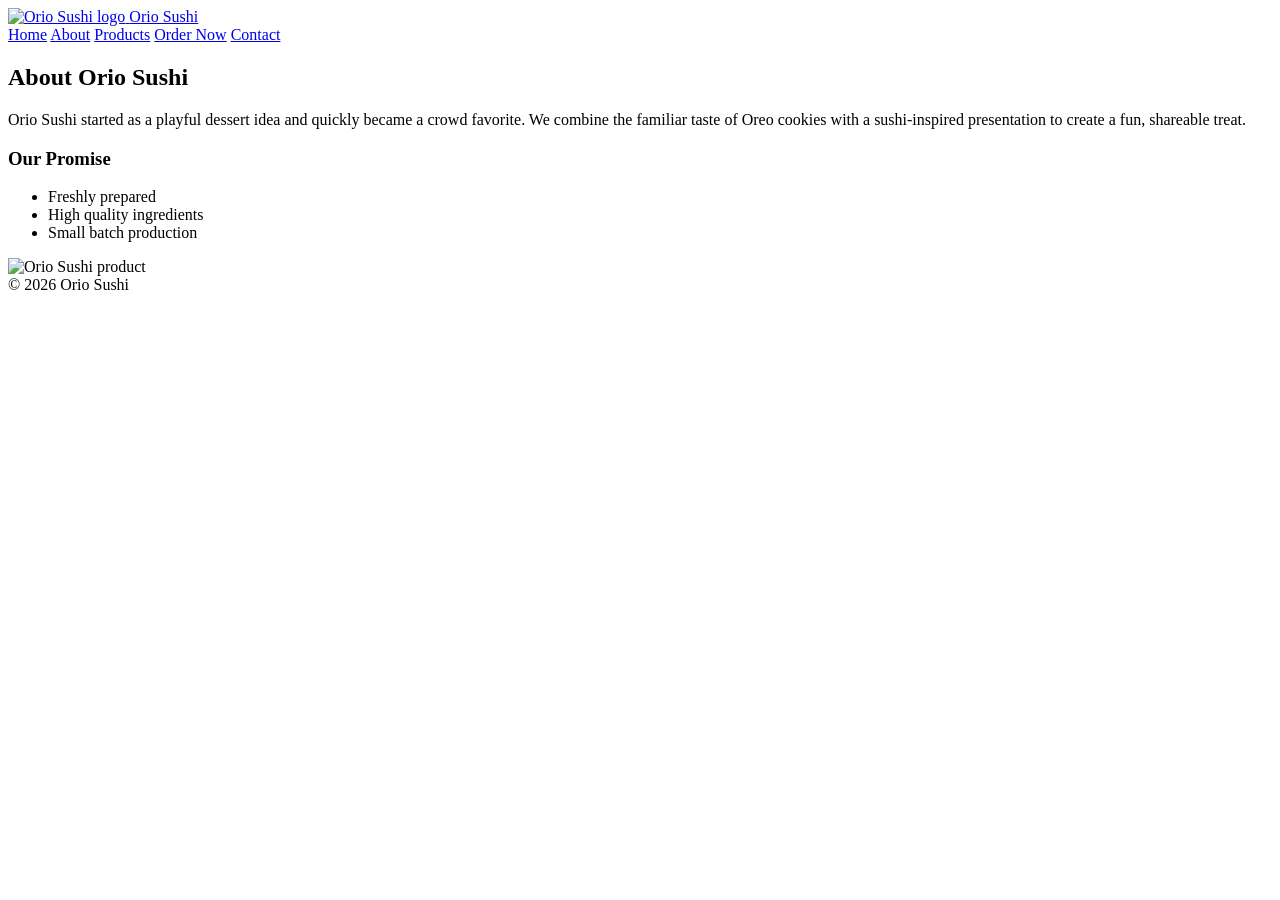
==== about.html @ e395e099 "Add about.html for Orio Sushi page" ====
<!doctype html>
<html lang="en">
<head>
  <meta charset="utf-8" />
  <meta name="viewport" content="width=device-width,initial-scale=1" />
  <title>About Orio Sushi</title>
  <link rel="stylesheet" href="css/style.css" />
</head>
<body>
  <header class="site-header">
    <div class="container header-inner">
      <a class="brand" href="index.html">
        <img src="images/logo.png" alt="Orio Sushi logo" class="logo" />
        <span class="brand-text">Orio Sushi</span>
      </a>
      <nav class="main-nav">
        <a href="index.html">Home</a>
        <a href="about.html" class="active">About</a>
        <a href="products.html">Products</a>
        <a href="order.html">Order Now</a>
        <a href="contact.html">Contact</a>
      </nav>
    </div>
  </header>

  <main class="container">
    <section class="about">
      <h1>About Orio Sushi</h1>
      <p>Orio Sushi started as a playful dessert idea and quickly became a crowd favorite. We combine the familiar taste of Oreo cookies with a sushi-inspired presentation to create a fun, shareable treat.</p>
      <h3>Our Promise</h3>
      <ul>
        <li>Freshly prepared</li>
        <li>High quality ingredients</li>
        <li>Small batch production</li>
      </ul>
      <img src="images/product.png" alt="Orio Sushi product" class="about-image" />
    </section>
  </main>

  <footer class="site-footer">
    <div class="container footer-inner">
      <div>© <span id="yearAbout"></span> Orio Sushi</div>
    </div>
  </footer>

  <script>
    document.getElementById('yearAbout').textContent = new Date().getFullYear();
  </script>
</body>
</html>
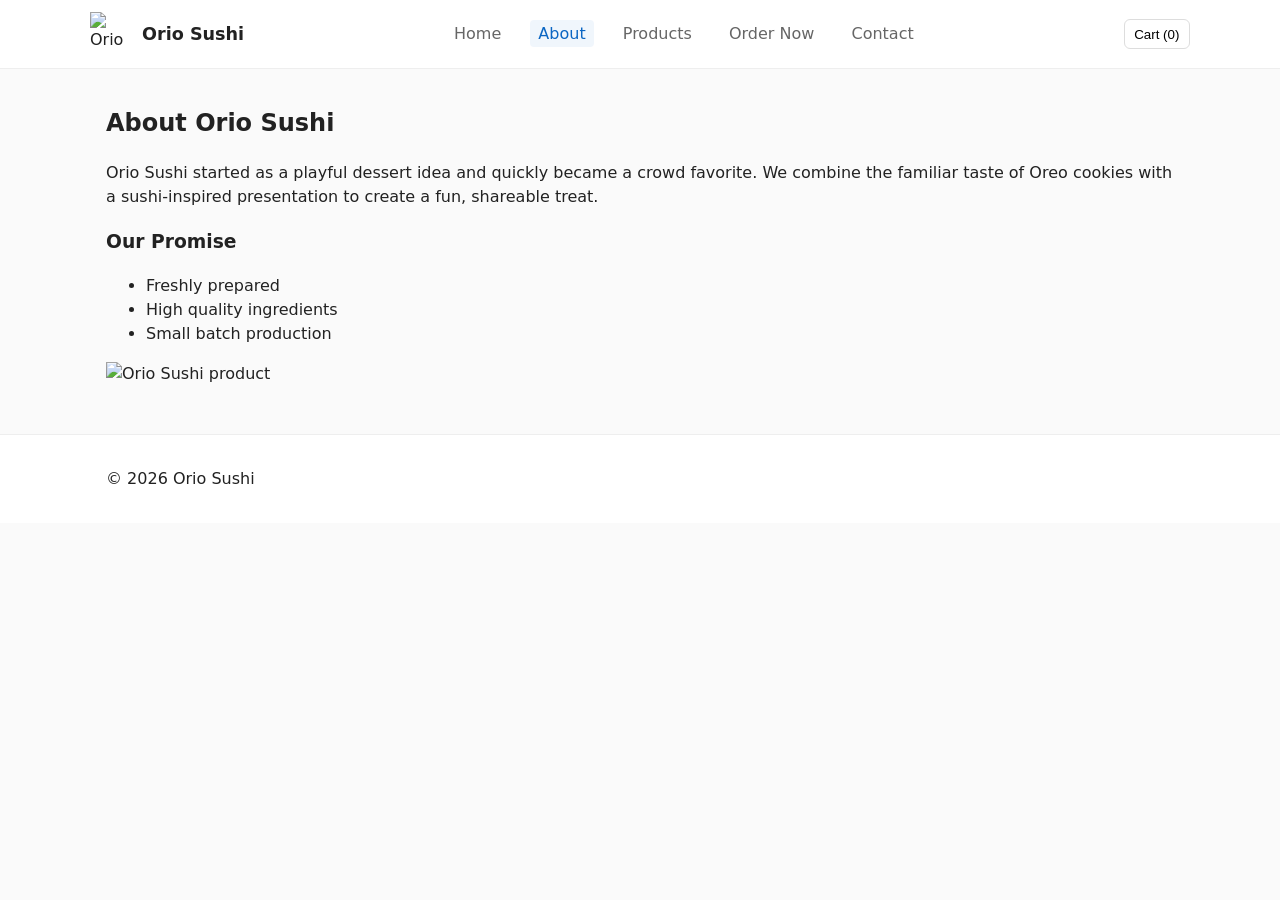
==== commit 73c9681e: "Add product pages, products.json, responsive nav, styles, and JS scaffold for e-commerce starter" ====
--- a/about.html
+++ b/about.html
@@ -13,13 +13,20 @@
         <img src="images/logo.png" alt="Orio Sushi logo" class="logo" />
         <span class="brand-text">Orio Sushi</span>
       </a>
-      <nav class="main-nav">
+
+      <button id="mobileToggle" class="mobile-toggle" aria-label="Toggle menu">
+        <span class="hamburger"></span>
+      </button>
+
+      <nav class="main-nav" id="mainNav">
         <a href="index.html">Home</a>
         <a href="about.html" class="active">About</a>
         <a href="products.html">Products</a>
         <a href="order.html">Order Now</a>
         <a href="contact.html">Contact</a>
       </nav>
+
+      <button id="cartBtn" class="cart-btn">Cart (<span id="cartCount">0</span>)</button>
     </div>
   </header>
 
@@ -46,5 +53,6 @@
   <script>
     document.getElementById('yearAbout').textContent = new Date().getFullYear();
   </script>
+  <script src="js/script.js"></script>
 </body>
 </html>
--- a/css/style.css
+++ b/css/style.css
@@ -0,0 +1,84 @@
+/* combined css/style.css for Oreo Sushi starter site */
+:root{
+  --primary:#0b66c3; /* Oreo blue inspired */
+  --dark:#222;
+  --muted:#666;
+  --bg:#fff;
+  --radius:8px;
+  --container:1100px;
+  font-family:Inter, system-ui, -apple-system, "Segoe UI", Roboto, "Helvetica Neue", Arial;
+}
+
+*{box-sizing:border-box}
+body{margin:0;color:var(--dark);background:#fafafa;line-height:1.5}
+.container{max-width:var(--container);margin:0 auto;padding:1rem}
+
+.site-header{background:#fff;border-bottom:1px solid #eee;position:sticky;top:0;z-index:50}
+.header-inner{display:flex;align-items:center;justify-content:space-between;padding:0.75rem 0}
+.brand{display:flex;align-items:center;text-decoration:none;color:var(--dark)}
+.logo{height:44px;width:44px;object-fit:contain;margin-right:0.5rem}
+.brand-text{font-weight:700;font-size:1.1rem}
+.main-nav a{margin:0 0.5rem;color:var(--muted);text-decoration:none;padding:0.25rem 0.5rem;border-radius:4px}
+.main-nav a.active, .main-nav a:hover{color:var(--primary);background:rgba(11,102,195,0.06)}
+
+.cart-btn{background:none;border:1px solid #ddd;padding:0.4rem 0.6rem;border-radius:6px;cursor:pointer}
+
+.hero{background:linear-gradient(180deg,#fff 0%, #fbfbff 100%);padding:2.5rem 0}
+.hero-inner{display:flex;gap:2rem;align-items:center}
+.hero-text{flex:1}
+.hero-text h1{font-size:2rem;margin:0 0 0.5rem}
+.lead{color:var(--muted);margin-bottom:1rem}
+.hero-image img{max-width:360px;border-radius:12px;box-shadow:0 6px 18px rgba(0,0,0,0.08)}
+
+.features{display:flex;gap:1rem;justify-content:space-between;padding:1.5rem 0}
+.feature{flex:1;background:#fff;padding:1rem;border-radius:10px;text-align:center;box-shadow:0 4px 12px rgba(0,0,0,0.03)}
+
+.feature h3{margin:0 0 0.5rem}
+.muted{color:var(--muted)}
+
+.featured-products{padding:2rem 0}
+.product-grid{display:grid;grid-template-columns:repeat(auto-fit,minmax(220px,1fr));gap:1rem}
+.product-card{background:#fff;padding:1rem;border-radius:10px;text-align:center;box-shadow:0 6px 18px rgba(0,0,0,0.04)}
+.product-card img{max-width:160px;border-radius:8px}
+.price{font-weight:700;color:var(--primary);margin:0.5rem 0}
+
+.btn{display:inline-block;padding:0.5rem 0.8rem;border-radius:8px;border:1px solid #ddd;background:#fff;color:var(--dark);cursor:pointer;text-decoration:none}
+.btn.primary{background:var(--primary);color:#fff;border-color:var(--primary)}
+.btn.ghost{background:transparent;border:1px solid #ddd}
+
+.card-actions{display:flex;gap:0.5rem;justify-content:center;margin-top:0.5rem}
+
+.site-footer{background:#fff;border-top:1px solid #eee;padding:1rem 0;margin-top:2rem}
+.footer-inner{display:flex;justify-content:space-between;align-items:center}
+
+.modal{position:fixed;inset:0;background:rgba(0,0,0,0.45);display:flex;align-items:center;justify-content:center}
+.modal.hidden{display:none}
+.modal-content{background:#fff;padding:1rem;border-radius:10px;max-width:520px;width:100%;position:relative}
+.modal-close{position:absolute;right:8px;top:8px;border:none;background:transparent;font-size:1.4rem;cursor:pointer}
+
+.order-form label, .contact-form label{display:block;margin-bottom:0.75rem}
+.order-form input, .order-form textarea, .contact-form input, .contact-form textarea, .order-form select{width:100%;padding:0.6rem;border:1px solid #ddd;border-radius:8px}
+
+.form-actions{display:flex;gap:0.5rem;margin-top:0.5rem}
+
+@media (max-width:880px){
+  .hero-inner{flex-direction:column-reverse;text-align:center}
+  .main-nav{display:none}
+  .header-inner{gap:1rem}
+}
+
+/* Mobile toggle (from hn.txt) */
+.mobile-toggle{display:none;background:transparent;border:none;cursor:pointer;padding:0.4rem;border-radius:6px}
+.hamburger{display:block;width:26px;height:2px;background:var(--dark);position:relative}
+.hamburger::before,.hamburger::after{content:"";position:absolute;left:0;width:26px;height:2px;background:var(--dark)}
+.hamburger::before{top:-8px}
+.hamburger::after{top:8px}
+
+/* Mobile nav */
+@media (max-width:880px){
+  .mobile-toggle{display:block}
+  .main-nav{position:fixed;top:64px;right:0;background:#fff;width:260px;height:calc(100% - 64px);box-shadow:-8px 0 24px rgba(0,0,0,0.08);transform:translateX(100%);transition:transform .28s ease;padding:1rem;display:flex;flex-direction:column;gap:0.5rem;z-index:60}
+  .main-nav.open{transform:translateX(0)}
+  .main-nav a{padding:0.75rem 1rem;border-radius:8px;color:var(--dark);display:block}
+  .header-inner{align-items:center}
+}
